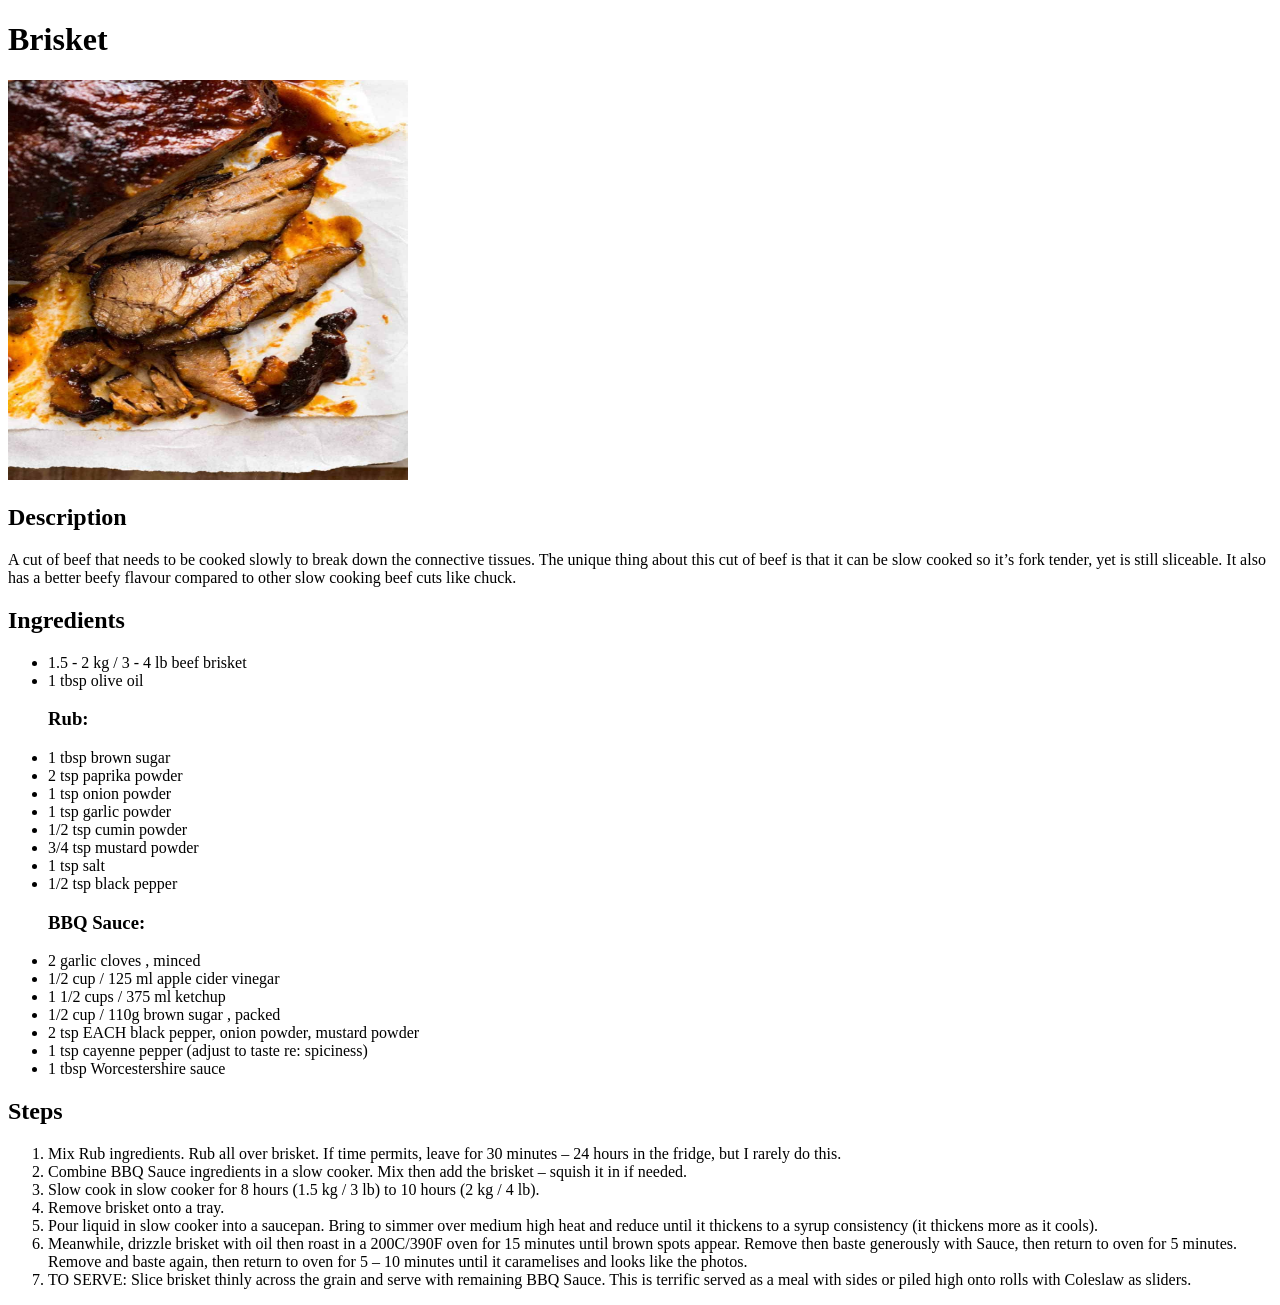
==== recipes/brisket.html @ dcb90997 "Added buffalo wings and brisket recipe pages that replicate the design and code of the lasagna.html " ====
<!DOCTYPE html>
<html lang="en">
    <head>
        <meta charset="utf-8">
        <title>Brisket</title>
    </head>
    <body>
        <h1>Brisket</h1>
        <img src="../images/brisket.jpg" alt="Brisket" height="400" width="400">
        <h2>Description</h2>
        <p>A cut of beef that needs to be cooked slowly to break down the connective tissues. 
            The unique thing about this cut of beef is that it can be slow cooked so it’s fork tender, yet is still sliceable. 
            It also has a better beefy flavour compared to other slow cooking beef cuts like chuck.
        </p>
        <h2>Ingredients</h2>
        <ul>
            <li>1.5 - 2 kg / 3 - 4 lb beef brisket</li>
            <li>1 tbsp olive oil</li>
            <h3>Rub:</h3>
            <li>1 tbsp brown sugar</li>
            <li>2 tsp paprika powder</li>
            <li>1 tsp onion powder</li>
            <li>1 tsp garlic powder</li>
            <li>1/2 tsp cumin powder</li>
            <li>3/4 tsp mustard powder</li>
            <li>1 tsp salt</li>
            <li>1/2 tsp black pepper</li>
            <h3>BBQ Sauce:</h3>
            <li>2 garlic cloves , minced</li>
            <li>1/2 cup / 125 ml apple cider vinegar</li>
            <li>1 1/2 cups / 375 ml ketchup</li>
            <li>1/2 cup / 110g brown sugar , packed</li>
            <li>2 tsp EACH black pepper, onion powder, mustard powder</li>
            <li>1 tsp cayenne pepper (adjust to taste re: spiciness)</li>
            <li>1 tbsp Worcestershire sauce</li>
        </ul>
        <h2>Steps</h2>
        <ol>
            <li>Mix Rub ingredients. Rub all over brisket. If time permits, leave for 30 minutes – 24 hours in the fridge, but I rarely do this.</li>
            <li>Combine BBQ Sauce ingredients in a slow cooker. Mix then add the brisket – squish it in if needed.</li>
            <li>Slow cook in slow cooker for 8 hours (1.5 kg / 3 lb) to 10 hours (2 kg / 4 lb).</li>
            <li>Remove brisket onto a tray.</li>
            <li>Pour liquid in slow cooker into a saucepan. Bring to simmer over medium high heat and reduce until it thickens to a syrup consistency (it thickens more as it cools).</li>
            <li>Meanwhile, drizzle brisket with oil then roast in a 200C/390F oven for 15 minutes until brown spots appear. 
                Remove then baste generously with Sauce, then return to oven for 5 minutes. 
                Remove and baste again, then return to oven for 5 – 10 minutes until it caramelises and looks like the photos.</li>
            <li>TO SERVE: Slice brisket thinly across the grain and serve with remaining BBQ Sauce. 
                This is terrific served as a meal with sides or piled high onto rolls with Coleslaw as sliders. </li>
        </ol>
    </body>
</html>
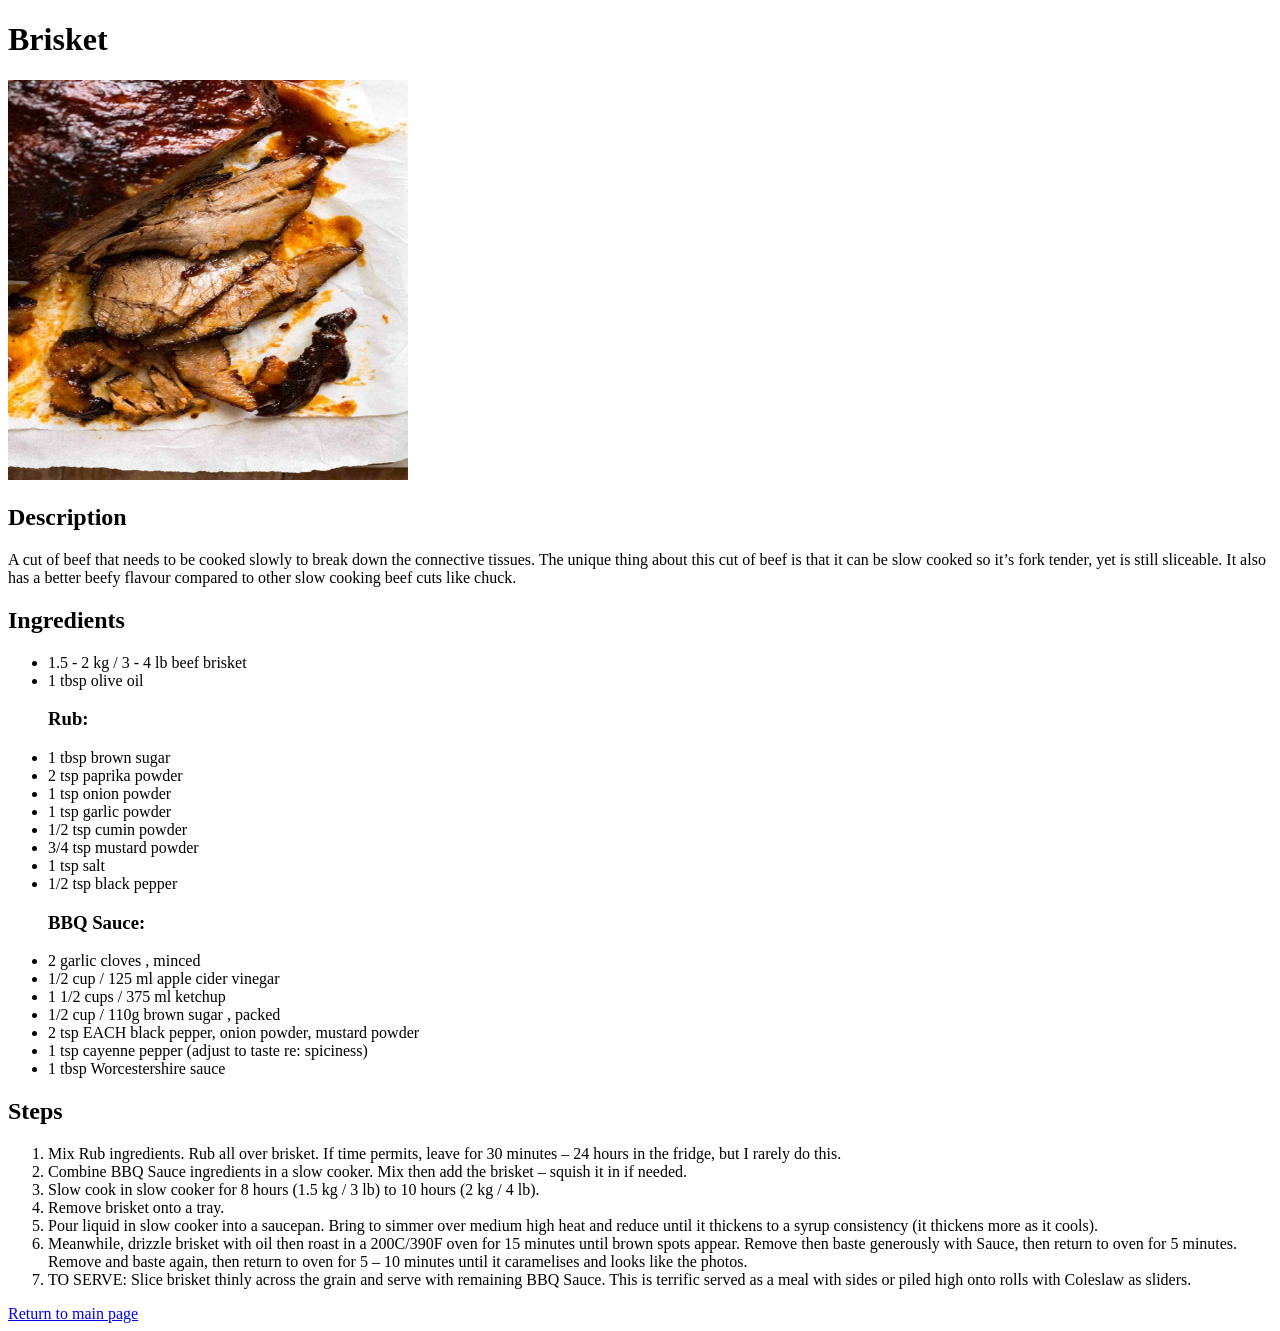
==== commit c96269df: "Added return links to index for each recipe and modified index by listing each recipe as well as add" ====
--- a/recipes/brisket.html
+++ b/recipes/brisket.html
@@ -47,5 +47,6 @@
             <li>TO SERVE: Slice brisket thinly across the grain and serve with remaining BBQ Sauce. 
                 This is terrific served as a meal with sides or piled high onto rolls with Coleslaw as sliders. </li>
         </ol>
+        <a href="../index.html">Return to main page</a>
     </body>
 </html>
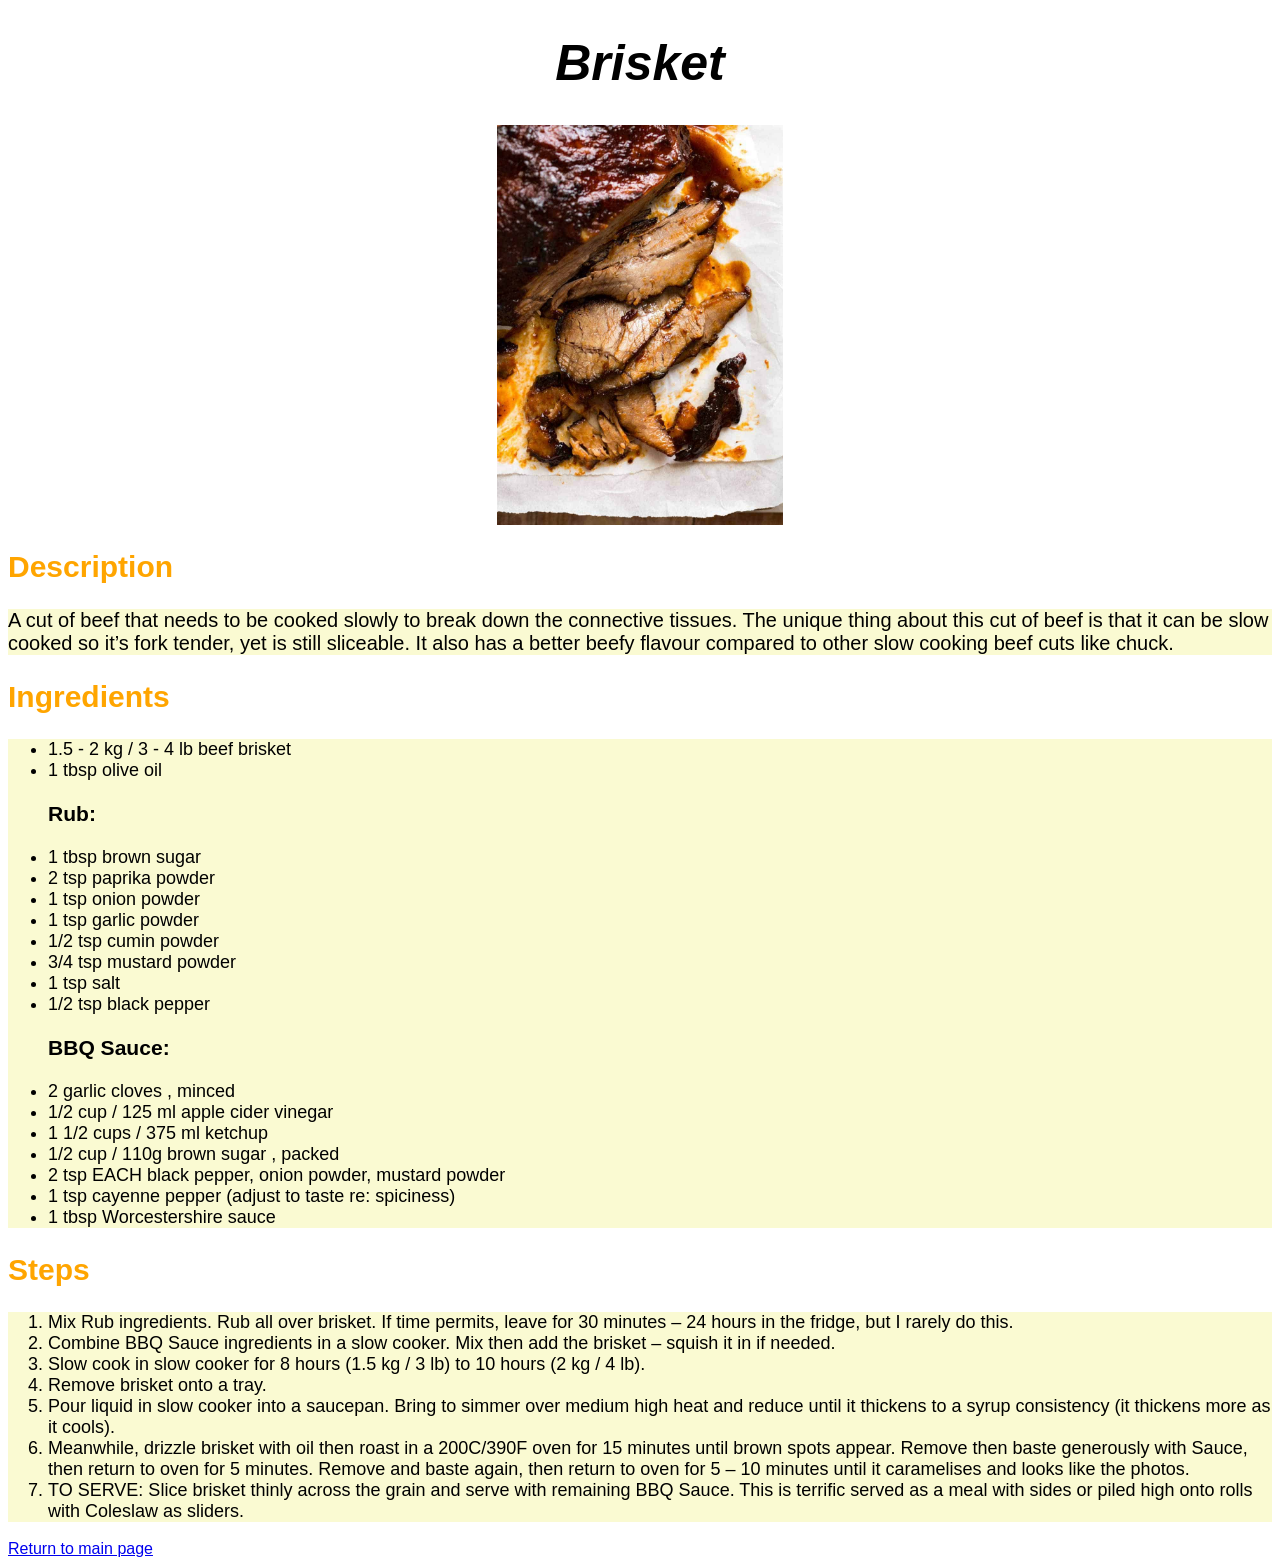
==== commit 8a2e8b6d: "Added CSS stylesheets for index and recipe pages and did some basic styling" ====
--- a/recipes/brisket.html
+++ b/recipes/brisket.html
@@ -3,17 +3,18 @@
     <head>
         <meta charset="utf-8">
         <title>Brisket</title>
+        <link rel="stylesheet" href="../css/recipes.css">
     </head>
     <body>
-        <h1>Brisket</h1>
-        <img src="../images/brisket.jpg" alt="Brisket" height="400" width="400">
-        <h2>Description</h2>
-        <p>A cut of beef that needs to be cooked slowly to break down the connective tissues. 
+        <h1 class="title">Brisket</h1>
+        <img class="recipe-image" src="../images/brisket.jpg" alt="Brisket" height="400" width="400">
+        <h2 class="subheader">Description</h2>
+        <p id="description-text">A cut of beef that needs to be cooked slowly to break down the connective tissues. 
             The unique thing about this cut of beef is that it can be slow cooked so it’s fork tender, yet is still sliceable. 
             It also has a better beefy flavour compared to other slow cooking beef cuts like chuck.
         </p>
-        <h2>Ingredients</h2>
-        <ul>
+        <h2 class="subheader">Ingredients</h2>
+        <ul class="ingredients-list">
             <li>1.5 - 2 kg / 3 - 4 lb beef brisket</li>
             <li>1 tbsp olive oil</li>
             <h3>Rub:</h3>
@@ -34,8 +35,8 @@
             <li>1 tsp cayenne pepper (adjust to taste re: spiciness)</li>
             <li>1 tbsp Worcestershire sauce</li>
         </ul>
-        <h2>Steps</h2>
-        <ol>
+        <h2 class="subheader">Steps</h2>
+        <ol class="steps-list">
             <li>Mix Rub ingredients. Rub all over brisket. If time permits, leave for 30 minutes – 24 hours in the fridge, but I rarely do this.</li>
             <li>Combine BBQ Sauce ingredients in a slow cooker. Mix then add the brisket – squish it in if needed.</li>
             <li>Slow cook in slow cooker for 8 hours (1.5 kg / 3 lb) to 10 hours (2 kg / 4 lb).</li>
--- a/css/recipes.css
+++ b/css/recipes.css
@@ -0,0 +1,41 @@
+* {
+    font-family: Arial, Helvetica, sans-serif;
+}
+
+.title {
+    font-size: 50px;
+    font-weight: 800px;
+    text-align: center;
+    font-style: italic;
+}
+
+.subheader {
+    font-size: 30px;
+    color: orange;
+}
+
+.recipe-image {
+    height: 400px;
+    width: auto;
+    display: block;
+    margin-left: auto;
+    margin-right: auto;
+}
+
+.ingredients-list, .steps-list {
+    font-size: 18px;
+    background-color: lightgoldenrodyellow;
+}
+
+.ingredients-list {
+
+}
+
+.steps-list {
+
+}
+
+#description-text {
+    font-size: 20px;
+    background-color: lightgoldenrodyellow;
+}
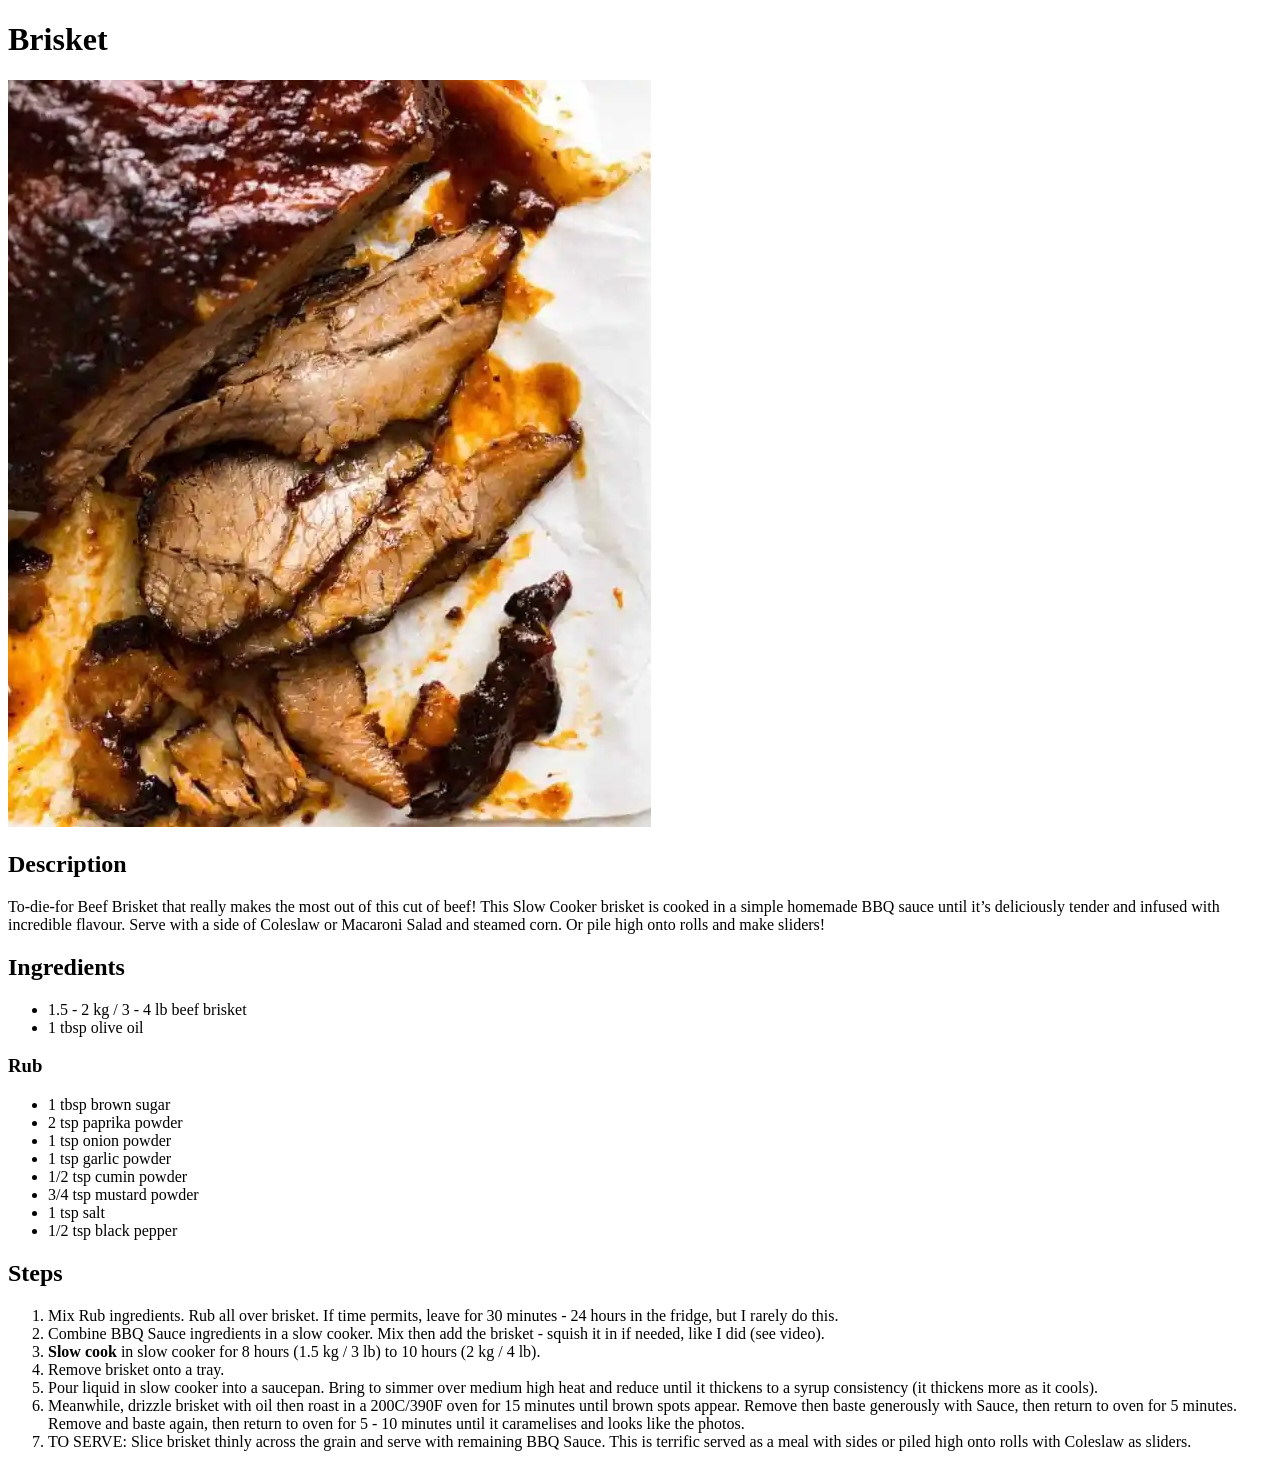
==== commit 5b12433b: "Fixed links for brisket and hotdog page Finished brisket page" ====
--- a/recipes/brisket.html
+++ b/recipes/brisket.html
@@ -3,21 +3,19 @@
     <head>
         <meta charset="utf-8">
         <title>Brisket</title>
-        <link rel="stylesheet" href="../css/recipes.css">
     </head>
     <body>
-        <h1 class="title">Brisket</h1>
-        <img class="recipe-image" src="../images/brisket.jpg" alt="Brisket" height="400" width="400">
-        <h2 class="subheader">Description</h2>
-        <p id="description-text">A cut of beef that needs to be cooked slowly to break down the connective tissues. 
-            The unique thing about this cut of beef is that it can be slow cooked so it’s fork tender, yet is still sliceable. 
-            It also has a better beefy flavour compared to other slow cooking beef cuts like chuck.
-        </p>
-        <h2 class="subheader">Ingredients</h2>
-        <ul class="ingredients-list">
+        <h1>Brisket</h1>
+        <img src="../images/brisket.jpg">
+        <h2>Description</h2>
+        <p>To-die-for Beef Brisket that really makes the most out of this cut of beef! This Slow Cooker brisket is cooked in a simple homemade BBQ sauce until it’s deliciously tender and infused with incredible flavour.  Serve with a side of Coleslaw or Macaroni Salad and steamed corn. Or pile high onto rolls and make sliders!</p>
+        <h2>Ingredients</h2>
+        <ul>
             <li>1.5 - 2 kg / 3 - 4 lb beef brisket</li>
             <li>1 tbsp olive oil</li>
-            <h3>Rub:</h3>
+        </ul>
+        <h3>Rub</h3>
+        <ul>
             <li>1 tbsp brown sugar</li>
             <li>2 tsp paprika powder</li>
             <li>1 tsp onion powder</li>
@@ -26,28 +24,16 @@
             <li>3/4 tsp mustard powder</li>
             <li>1 tsp salt</li>
             <li>1/2 tsp black pepper</li>
-            <h3>BBQ Sauce:</h3>
-            <li>2 garlic cloves , minced</li>
-            <li>1/2 cup / 125 ml apple cider vinegar</li>
-            <li>1 1/2 cups / 375 ml ketchup</li>
-            <li>1/2 cup / 110g brown sugar , packed</li>
-            <li>2 tsp EACH black pepper, onion powder, mustard powder</li>
-            <li>1 tsp cayenne pepper (adjust to taste re: spiciness)</li>
-            <li>1 tbsp Worcestershire sauce</li>
         </ul>
-        <h2 class="subheader">Steps</h2>
-        <ol class="steps-list">
-            <li>Mix Rub ingredients. Rub all over brisket. If time permits, leave for 30 minutes – 24 hours in the fridge, but I rarely do this.</li>
-            <li>Combine BBQ Sauce ingredients in a slow cooker. Mix then add the brisket – squish it in if needed.</li>
-            <li>Slow cook in slow cooker for 8 hours (1.5 kg / 3 lb) to 10 hours (2 kg / 4 lb).</li>
+        <h2>Steps</h2>
+        <ol>
+            <li>Mix Rub ingredients. Rub all over brisket. If time permits, leave for 30 minutes - 24 hours in the fridge, but I rarely do this.</li>
+            <li>Combine BBQ Sauce ingredients in a slow cooker. Mix then add the brisket - squish it in if needed, like I did (see video).</li>
+            <li><strong>Slow cook</strong> in slow cooker for 8 hours (1.5 kg / 3 lb) to 10 hours (2 kg / 4 lb).</li>
             <li>Remove brisket onto a tray.</li>
             <li>Pour liquid in slow cooker into a saucepan. Bring to simmer over medium high heat and reduce until it thickens to a syrup consistency (it thickens more as it cools).</li>
-            <li>Meanwhile, drizzle brisket with oil then roast in a 200C/390F oven for 15 minutes until brown spots appear. 
-                Remove then baste generously with Sauce, then return to oven for 5 minutes. 
-                Remove and baste again, then return to oven for 5 – 10 minutes until it caramelises and looks like the photos.</li>
-            <li>TO SERVE: Slice brisket thinly across the grain and serve with remaining BBQ Sauce. 
-                This is terrific served as a meal with sides or piled high onto rolls with Coleslaw as sliders. </li>
+            <li>Meanwhile, drizzle brisket with oil then roast in a 200C/390F oven for 15 minutes until brown spots appear. Remove then baste generously with Sauce, then return to oven for 5 minutes. Remove and baste again, then return to oven for 5 - 10 minutes until it caramelises and looks like the photos.</li>
+            <li>TO SERVE: Slice brisket thinly across the grain and serve with remaining BBQ Sauce. This is terrific served as a meal with sides or piled high onto rolls with Coleslaw as sliders.</li>
         </ol>
-        <a href="../index.html">Return to main page</a>
     </body>
 </html>
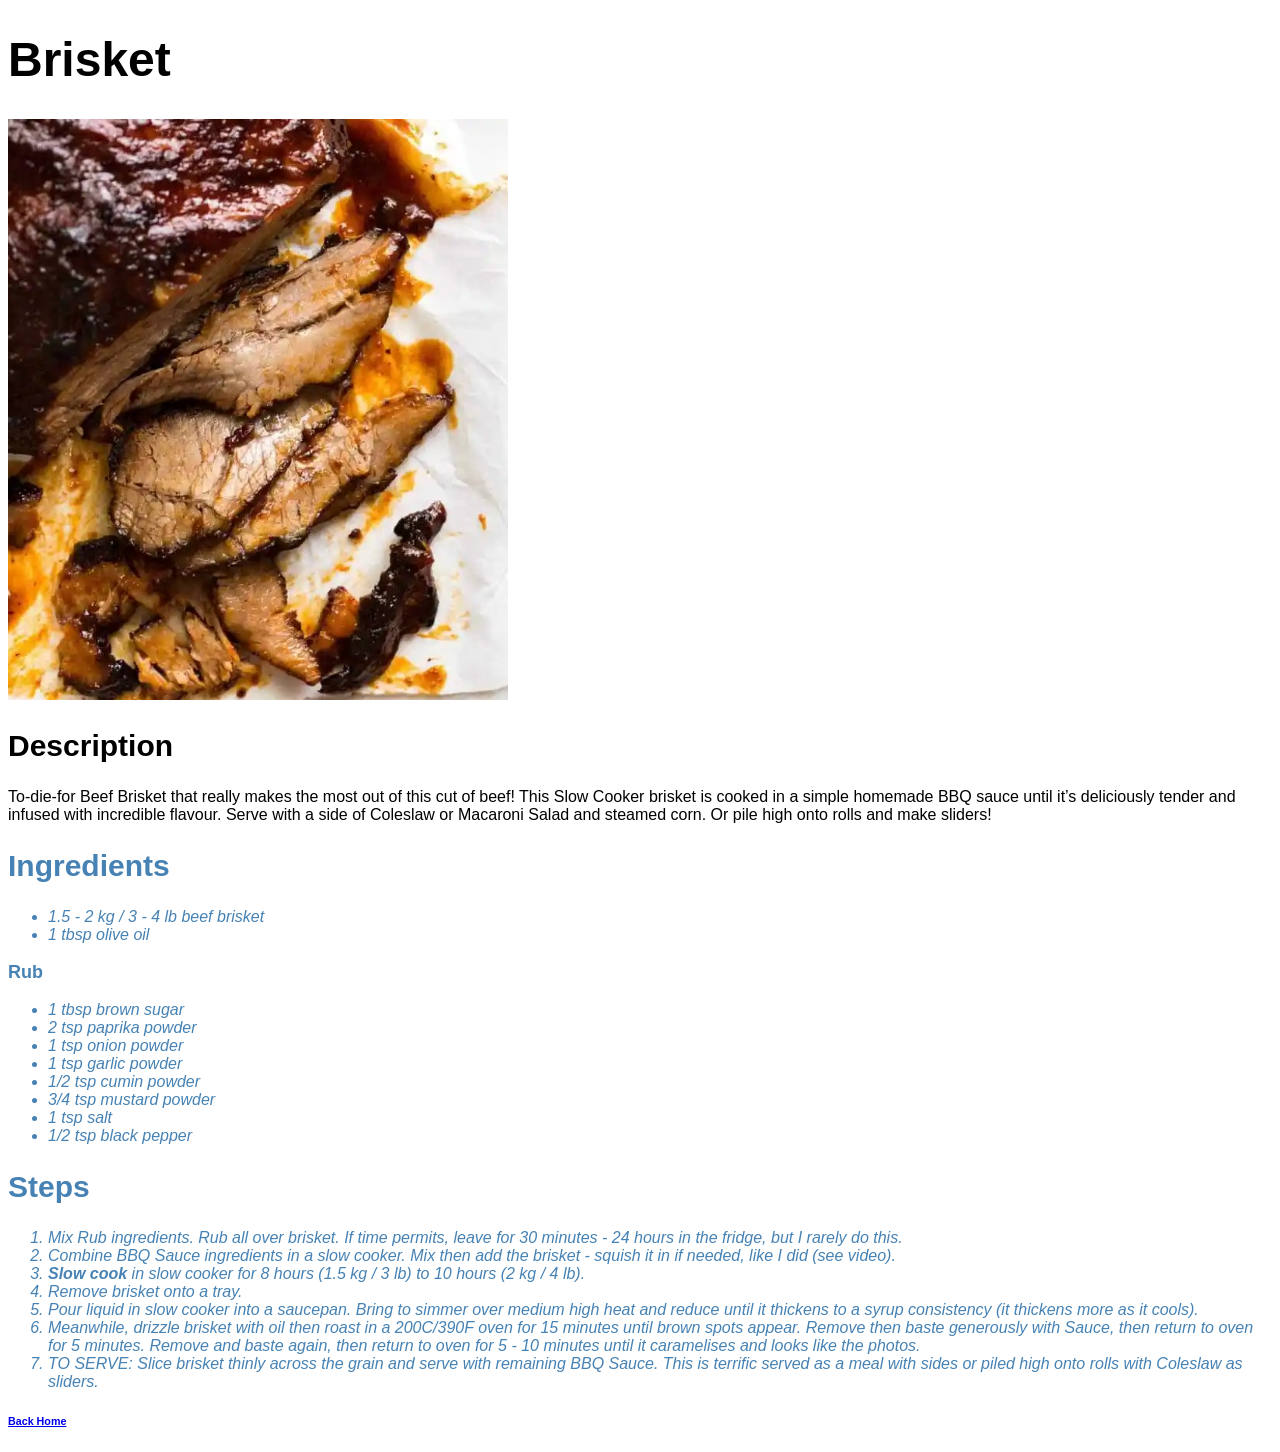
==== commit 71172bbb: "Add stylesheets for recipe pages Add styling primarily designed around the font and image on recipes" ====
--- a/recipes/brisket.html
+++ b/recipes/brisket.html
@@ -3,19 +3,20 @@
     <head>
         <meta charset="utf-8">
         <title>Brisket</title>
+        <link rel="stylesheet" href="../recipes.css">
     </head>
     <body>
-        <h1>Brisket</h1>
-        <img src="../images/brisket.jpg">
-        <h2>Description</h2>
-        <p>To-die-for Beef Brisket that really makes the most out of this cut of beef! This Slow Cooker brisket is cooked in a simple homemade BBQ sauce until it’s deliciously tender and infused with incredible flavour.  Serve with a side of Coleslaw or Macaroni Salad and steamed corn. Or pile high onto rolls and make sliders!</p>
-        <h2>Ingredients</h2>
-        <ul>
+        <h1 class="header">Brisket</h1>
+        <img class="recipe-img" src="../images/brisket.jpg" alt="Brisket">
+        <h2 class="subheader description">Description</h2>
+        <p class="text description">To-die-for Beef Brisket that really makes the most out of this cut of beef! This Slow Cooker brisket is cooked in a simple homemade BBQ sauce until it’s deliciously tender and infused with incredible flavour.  Serve with a side of Coleslaw or Macaroni Salad and steamed corn. Or pile high onto rolls and make sliders!</p>
+        <h2 class="subheader ingredients">Ingredients</h2>
+        <ul class="list ingredients">
             <li>1.5 - 2 kg / 3 - 4 lb beef brisket</li>
             <li>1 tbsp olive oil</li>
         </ul>
-        <h3>Rub</h3>
-        <ul>
+        <h3 class="miniheader ingredients">Rub</h3>
+        <ul class="list ingredients">
             <li>1 tbsp brown sugar</li>
             <li>2 tsp paprika powder</li>
             <li>1 tsp onion powder</li>
@@ -25,8 +26,8 @@
             <li>1 tsp salt</li>
             <li>1/2 tsp black pepper</li>
         </ul>
-        <h2>Steps</h2>
-        <ol>
+        <h2 class="subheader steps">Steps</h2>
+        <ol class="list steps">
             <li>Mix Rub ingredients. Rub all over brisket. If time permits, leave for 30 minutes - 24 hours in the fridge, but I rarely do this.</li>
             <li>Combine BBQ Sauce ingredients in a slow cooker. Mix then add the brisket - squish it in if needed, like I did (see video).</li>
             <li><strong>Slow cook</strong> in slow cooker for 8 hours (1.5 kg / 3 lb) to 10 hours (2 kg / 4 lb).</li>
@@ -35,5 +36,6 @@
             <li>Meanwhile, drizzle brisket with oil then roast in a 200C/390F oven for 15 minutes until brown spots appear. Remove then baste generously with Sauce, then return to oven for 5 minutes. Remove and baste again, then return to oven for 5 - 10 minutes until it caramelises and looks like the photos.</li>
             <li>TO SERVE: Slice brisket thinly across the grain and serve with remaining BBQ Sauce. This is terrific served as a meal with sides or piled high onto rolls with Coleslaw as sliders.</li>
         </ol>
+        <h6><a href="../index.html">Back Home</a></h6>
     </body>
 </html>
--- a/recipes.css
+++ b/recipes.css
@@ -0,0 +1,33 @@
+body {
+    font-family: 'Lucida Sans', 'Lucida Sans Regular', 'Lucida Grande', 'Lucida Sans Unicode', "Geneva", Verdana, sans-serif;
+}
+
+.header {
+    font-size: 48px;
+    font-weight: 900;
+}
+
+.recipe-img {
+    width: 500px;
+    height: auto;
+}
+
+.subheader {
+    font-size: 30px;
+}
+
+.miniheader {
+    font-size: 18px;
+}
+
+.list.steps, .list.ingredients {
+    font-style: italic;
+}
+
+.ingredients {
+    color: steelblue;
+}
+
+.steps {
+    color:steelblue;
+}
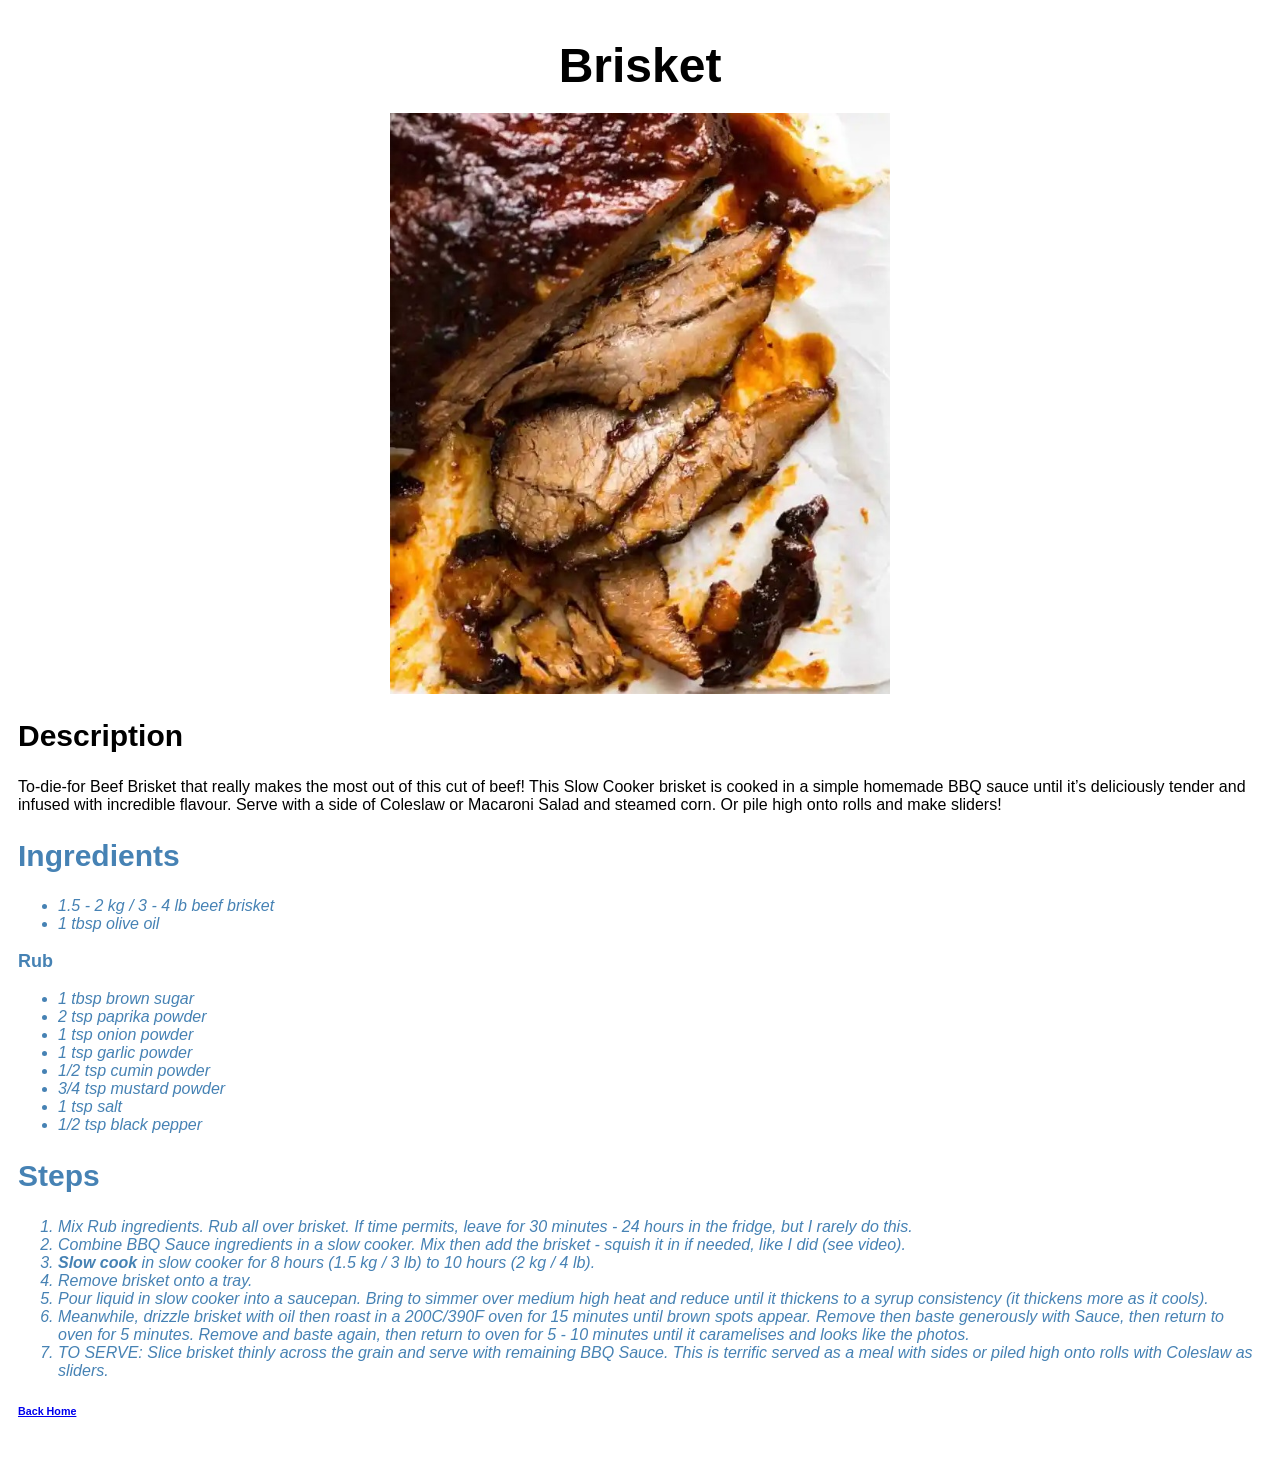
==== commit 325405e6: "Centered the image and heading of the recipes page and home page Added styling to the home page with" ====
--- a/recipes/brisket.html
+++ b/recipes/brisket.html
@@ -3,7 +3,7 @@
     <head>
         <meta charset="utf-8">
         <title>Brisket</title>
-        <link rel="stylesheet" href="../recipes.css">
+        <link rel="stylesheet" href="../css/recipes.css">
     </head>
     <body>
         <h1 class="header">Brisket</h1>
--- a/css/recipes.css
+++ b/css/recipes.css
@@ -0,0 +1,39 @@
+body {
+    font-family: 'Lucida Sans', 'Lucida Sans Regular', 'Lucida Grande', 'Lucida Sans Unicode', "Geneva", Verdana, sans-serif;
+    padding: 10px;
+}
+
+.header {
+    font-size: 48px;
+    font-weight: 900;
+    margin: 20px auto;
+    width: 500px;
+    text-align: center;
+}
+
+.recipe-img {
+    width: 500px;
+    height: auto;
+    display: block;
+    margin: 20px auto;
+}
+
+.subheader {
+    font-size: 30px;
+}
+
+.miniheader {
+    font-size: 18px;
+}
+
+.list.steps, .list.ingredients {
+    font-style: italic;
+}
+
+.ingredients {
+    color: steelblue;
+}
+
+.steps {
+    color:steelblue;
+}
